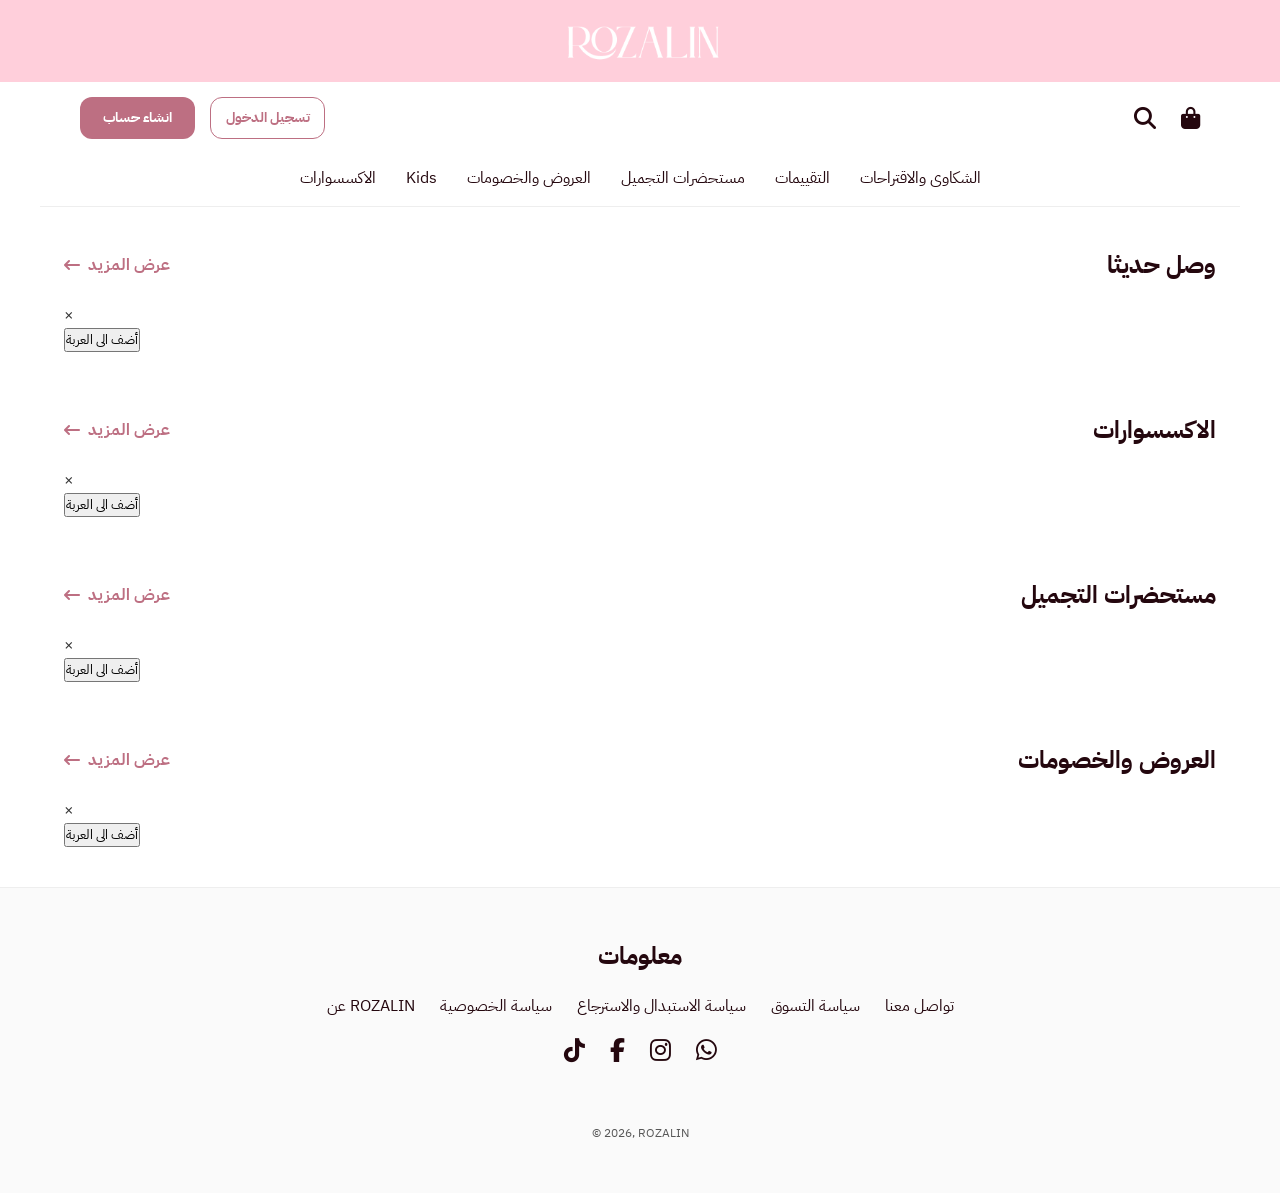
==== index.html @ 4a3b4ea7 "First commit - ROZALIN Store design" ====
<!DOCTYPE html>
<html lang="ar" lang="en">
<head>
    <meta charset="UTF-8">
    <meta name="viewport" content="width=device-width, initial-scale=1.0">
    <link rel="icon" type="image/png" href="Vector.png">
    <link rel="stylesheet" href="style.css">
     <link rel="stylesheet" href="https://cdnjs.cloudflare.com/ajax/libs/font-awesome/6.4.0/css/all.css">
    <title>ROZALIN Store</title>
</head>
<body>
    <header>
        <div class="header-container">
            <section class="nav-bar">
                <img src="WhatsApp Image 2026-08-30 at 00.44.13 1 [Vectorized].png" alt="Logo" class="logo">
            </section>
            <div class="header-buttons">
                <nav class="buttons-container">
                    <button class="create-btn">انشاء حساب</button>
                    <button class="sign-in-btn">تسجيل الدخول</button>
                </nav>
                <nav class="logo-container">
                    <i class="fa-solid fa-magnifying-glass"></i>
                    <i class="fa-solid fa-bag-shopping"></i>
                </nav>
            </div>
            <nav class="header-nav">
                    <a href="#">الاكسسوارات</a>
                    <a href="#">Kids</a>
                    <a href="#">العروض والخصومات</a>
                    <a href="#">مستحضرات التجميل</a>
                    <a href="#">التقييمات</a>
                    <a href="#">الشكاوى والاقتراحات</a>
                </nav>
        </div>
    </header>

    <main>
        <div class="details">
            <section class="recent">
                <section class="txt">
                    <nav class="more">
                         <i class="fa-solid fa-arrow-left-long"></i>
                         <a class="more" href="#">عرض المزيد</a>
                    </nav>
                    <h3>وصل حديثا</h3>
                </section>
                <section class="recent-items">
                    <div class="items-list" id="product-list">
                    </div>
                    <div id="productModal" class="modal">
                        <div class="modal-content">
                            <span class="close" onclick="closeModal()">&times;</span>
                            <img id="modal-img" src="">
                            <a href="#" id="modal-name"></a>
                            <p id="modal-price"></p>
                            <button class="btn-order" onclick="orderProduct()">أضف الى العربة</button>
                        </div>
                    </div>
                </section>
            </section>
            <section class="accesories">
                <section class="txt">
                    <nav class="more">
                         <i class="fa-solid fa-arrow-left-long"></i>
                         <a class="more" href="#">عرض المزيد</a>
                    </nav>
                    <h3>الاكسسوارات</h3>
                </section>
                <section class="recent-items">
                    <div class="items-list" id="product-list">
                    </div>
                    <div id="productModal" class="modal">
                        <div class="modal-content">
                            <span class="close" onclick="closeModal()">&times;</span>
                            <img id="modal-img" src="">
                            <a href="#" id="modal-name"></a>
                            <p id="modal-price"></p>
                            <button class="btn-order" onclick="orderProduct()">أضف الى العربة</button>
                        </div>
                    </div>
                </section>
            </section>
            <section class="beauty">
                <section class="txt">
                    <nav class="more">
                         <i class="fa-solid fa-arrow-left-long"></i>
                         <a class="more" href="#">عرض المزيد</a>
                    </nav>
                    <h3>مستحضرات التجميل</h3>
                </section>
                <section class="recent-items">
                    <div class="items-list" id="product-list">
                    </div>
                    <div id="productModal" class="modal">
                        <div class="modal-content">
                            <span class="close" onclick="closeModal()">&times;</span>
                            <img id="modal-img" src="">
                            <a href="#" id="modal-name"></a>
                            <p id="modal-price"></p>
                            <button class="btn-order" onclick="orderProduct()">أضف الى العربة</button>
                        </div>
                    </div>
                </section>
            </section>
            <section class="offers">
                <section class="txt">
                    <nav class="more">
                         <i class="fa-solid fa-arrow-left-long"></i>
                         <a class="more" href="#">عرض المزيد</a>
                    </nav>
                    <h3>العروض والخصومات</h3>
                </section>
                <section class="recent-items">
                    <div class="items-list" id="product-list">
                    </div>
                    <div id="productModal" class="modal">
                        <div class="modal-content">
                            <span class="close" onclick="closeModal()">&times;</span>
                            <img id="modal-img" src="">
                            <a href="#" id="modal-name"></a>
                            <p id="modal-price"></p>
                            <button class="btn-order" onclick="orderProduct()">أضف الى العربة</button>
                        </div>
                    </div>
                </section>
            </section>
        </div>
    </main>

    <footer>
        <div class="info">
            <section class="soc-privacy">
                <div class="container-footer">
                    <nav class="info-priv">
                        <h3 class="inform">معلومات</h3>
                        <nav class="nav-info"> 
                            <a href="#">عن ROZALIN</a>
                            <a href="#">سياسة الخصوصية</a>
                            <a href="#">سياسة الاستبدال والاسترجاع</a>
                            <a href="#">سياسة التسوق</a>
                            <a href="#">تواصل معنا</a>
                        </nav>
                    </nav>
                    <nav class="social">
                        <i class="fa-brands fa-tiktok"></i>
                        <i class="fa-brands fa-facebook-f"></i>
                        <i class="fa-brands fa-instagram"></i>
                        <i class="fa-brands fa-whatsapp"></i>
                    </nav>
                </div>
            </section>
            <nav class="copyright">
                    <small>&copy; 2026, ROZALIN</small>
                </nav>
        </div>
    </footer>
</body>
<script src="script.js"></script>
</html>
---- style.css ----
* {
    margin: 0;
    padding: 0;
    box-sizing: border-box;
    font-family: 'IBM Plex Sans Arabic', sans-serif;
}

body {
    background-color: #ffffff;
    color: #333;
    overflow-x: hidden;
}

@font-face {
    font-family: 'IBM Plex Sans Arabic';
    src: url('fonts/IBMPlexSansArabic-Regular.ttf') format('truetype');
    font-weight: 400;
    font-style: normal;
}

@font-face {
    font-family: 'IBM Plex Sans Arabic';
    src: url('fonts/IBMPlexSansArabic-Bold.ttf') format('truetype');
    font-weight: 700;
    font-style: normal;
}

a {
    color: #24070E;
    text-decoration: none;
    transition: color 0.3s ease;
}

/* --- Header Section --- */
.header-container {
    width: 100%;
    display: flex;
    flex-direction: column;
}

.nav-bar {
    display: flex;
    justify-content: center;
    background-color: #FFCFDB;
    align-items: center;
    padding: 15px 20px;
}

.logo {
    max-width: 180px;
    height: auto;
}

.header-buttons {
    display: flex;
    justify-content: space-between;
    align-items: center;
    width: 100%;
    max-width: 1200px;
    margin: 0 auto;
    padding: 15px 40px;
    gap: 15px;
    flex-wrap: wrap;
}

.logo-container {
    display: flex;
    gap: 25px;
    align-items: center;
}

.logo-container i {
    font-size: 22px;
    color: #24070e;
    cursor: pointer;
    transition: color 0.3s ease;
}

.logo-container i:hover {
    color: #BD6F82;
}

.buttons-container {
    display: flex;
    gap: 15px;
}

.create-btn, .sign-in-btn {
    width: 115px;
    height: 42px;
    border-radius: 12px;
    font-size: 14px;
    font-weight: 700;
    cursor: pointer;
    transition: all 0.3s ease;
}

.create-btn {
    background: #BD6F82;
    border: none;
    color: #ffffff;
}

.create-btn:hover {
    background-color: #9c5566;
}

.create-btn:active, .sign-in-btn:active {
    transform: scale(0.95);
}

.sign-in-btn {
    background: transparent;
    border: 1px solid #BD6F82;
    color: #BD6F82;
}

.sign-in-btn:hover {
    background-color: rgba(189, 111, 130, 0.1);
    border-color: #9c5566;
    color: #9c5566;
}

.header-nav {
    width: 100%;
    max-width: 1200px;
    margin: 0 auto;
    padding: 12px 20px;
    display: flex;
    align-items: center;
    justify-content: center;
    gap: 30px;
    flex-wrap: wrap;
    border-bottom: 1px solid #eee;
}

.header-nav a {
    position: relative;
    padding-bottom: 4px;
    font-size: 16px;
    font-weight: 400;
}

.header-nav a::after {
    content: '';
    position: absolute;
    width: 0;
    height: 2px;
    bottom: 0;
    left: 50%;
    transform: translateX(-50%);
    background-color: #BD6F82;
    transition: width 0.3s ease;
}

.header-nav a:hover {
    color: #BD6F82;
}

.header-nav a:hover::after {
    width: 100%;
}

/* --- Main Content Section --- */
.details {
    display: flex;
    flex-direction: column;
    width: 90%;
    max-width: 1200px;
    gap: 60px;
    padding: 40px 0;
    margin: 0 auto;
}

.recent, .accesories, .beauty, .offers {
    width: 100%;
    display: flex;
    flex-direction: column;
    gap: 20px;
}

.txt {
    display: flex;
    align-items: center;
    justify-content: space-between;
    width: 100%;
}

.txt h3 {
    font-size: 24px;
    color: #24070E;
}

.more {
    display: flex;
    align-items: center;
    gap: 8px;
    color: #BD6F82;
    font-size: 16px;
    font-weight: 700;
}

.items-list {
    display: grid;
    grid-template-columns: repeat(auto-fill, minmax(220px, 1fr));
    gap: 20px;
    width: 100%;
}

footer {
    display: flex;
    flex-direction: column;
    align-items: center;
    justify-content: center;
    text-align: center;
    padding: 50px 20px;
    width: 100%;
    background-color: #fafafa;
    border-top: 1px solid #eee;
}

.info {
    width: 90%;
    max-width: 1000px;
    display: flex;
    flex-direction: column;
    align-items: center;
    gap: 40px;
}

.container-footer, .info-priv {
    display: flex;
    flex-direction: column;
    align-items: center;
    gap: 20px;
    width: 100%;
}

.inform {
    font-weight: 700;
    font-size: 24px;
    color: #24070E;
}

.nav-info {
    display: flex;
    flex-wrap: wrap;
    justify-content: center;
    gap: 25px;
    width: 100%;
}

.nav-info a {
    font-size: 16px;
    position: relative;
}

.nav-info a:hover {
    color: #BD6F82;
}

.social {
    display: flex;
    align-items: center;
    justify-content: center;
    gap: 25px;
    font-size: 24px;
    color: #24070E;
}

.social i {
    cursor: pointer;
    transition: color 0.3s ease;
}

.social i:hover {
    color: #BD6F82;
}

.copyright {
    font-size: 14px;
    color: #575757;
    margin-top: 20px;
}


/*mobile*/

@media (max-width: 768px) {
    
    .header-buttons {
        padding: 12px 15px;
        justify-content: space-between;
    }

    .buttons-container {
        gap: 8px;
    }

    .create-btn, .sign-in-btn {
        width: 95px;
        height: 36px;
        font-size: 12px;
        padding: 5px;
    }

    .logo-container {
        gap: 15px;
    }

    .logo-container i {
        font-size: 18px;
    }

    .header-nav {
        gap: 15px;
        padding: 10px;
    }

    .header-nav a {
        font-size: 13px;
    }

    .details {
        width: 92%;
        gap: 40px;
        padding: 25px 0;
    }

    .txt h3 {
        font-size: 18px;
    }

    .more {
        font-size: 13px;
    }

    .items-list {
        grid-template-columns: repeat(2, 1fr);
        gap: 12px;
    }

    .nav-info {
        flex-direction: column;
        gap: 15px;
    }

    .nav-info a {
        font-size: 14px;
    }

    .inform {
        font-size: 20px;
    }
}
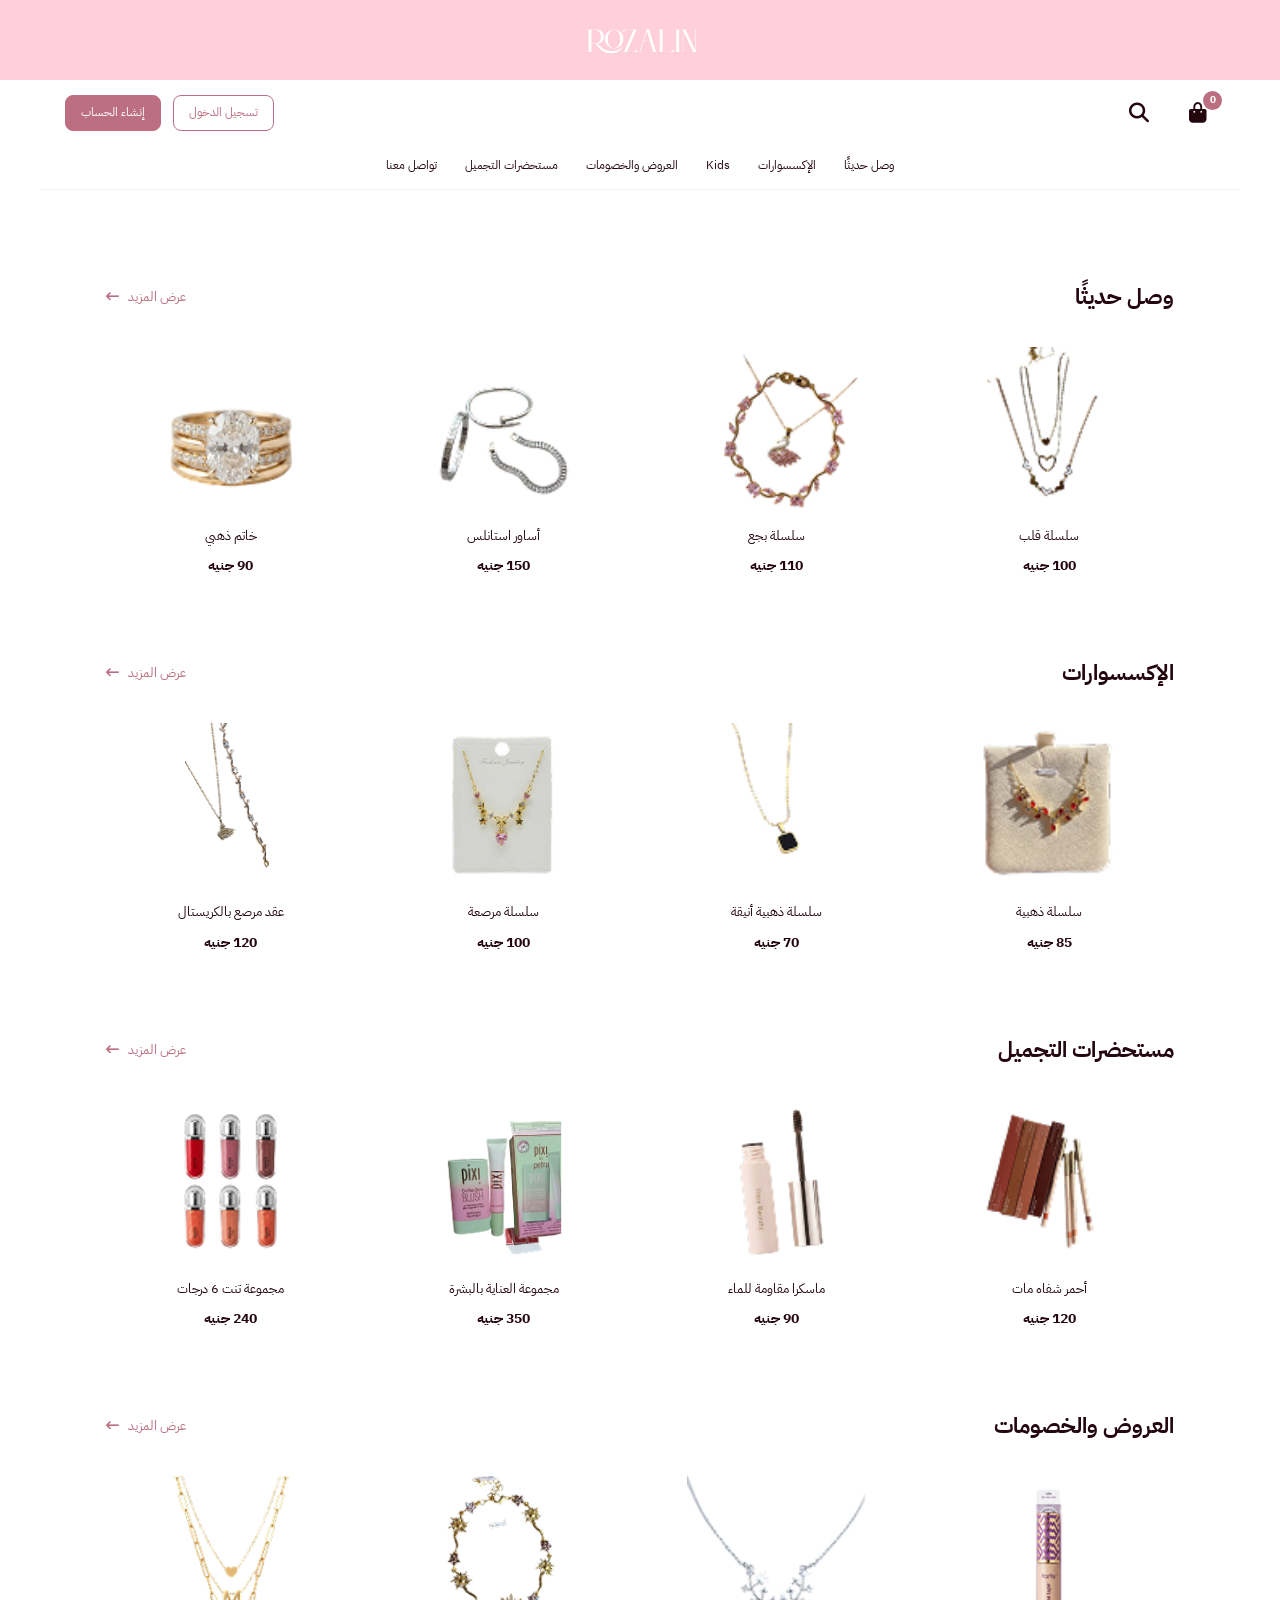
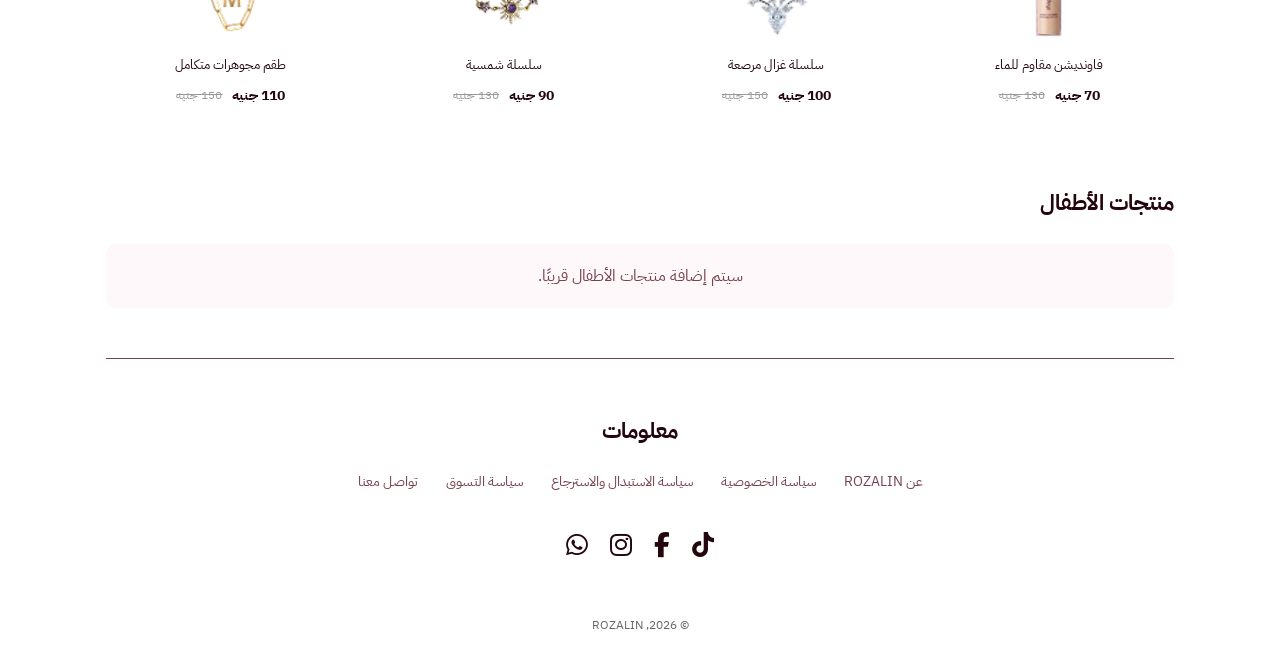
==== commit 1338e71d: "fix buttons and links issue" ====
--- a/index.html
+++ b/index.html
@@ -1,160 +1,189 @@
 <!DOCTYPE html>
-<html lang="ar" lang="en">
+<html lang="ar" dir="rtl">
 <head>
     <meta charset="UTF-8">
     <meta name="viewport" content="width=device-width, initial-scale=1.0">
+    <meta name="theme-color" content="#FFCFDB">
+    <title>ROZALIN Store</title>
     <link rel="icon" type="image/png" href="Vector.png">
     <link rel="stylesheet" href="style.css">
-     <link rel="stylesheet" href="https://cdnjs.cloudflare.com/ajax/libs/font-awesome/6.4.0/css/all.css">
-    <title>ROZALIN Store</title>
+    <link rel="stylesheet"
+          href="https://cdnjs.cloudflare.com/ajax/libs/font-awesome/6.4.0/css/all.min.css">
 </head>
 <body>
     <header>
+        <div class="top-logo">
+            <img
+                src="WhatsApp Image 2026-08-30 at 00.44.13 1 [Vectorized].png"
+                alt="ROZALIN Logo"
+                class="logo"
+            >
+        </div>
+
         <div class="header-container">
-            <section class="nav-bar">
-                <img src="WhatsApp Image 2026-08-30 at 00.44.13 1 [Vectorized].png" alt="Logo" class="logo">
-            </section>
             <div class="header-buttons">
-                <nav class="buttons-container">
-                    <button class="create-btn">انشاء حساب</button>
-                    <button class="sign-in-btn">تسجيل الدخول</button>
-                </nav>
-                <nav class="logo-container">
-                    <i class="fa-solid fa-magnifying-glass"></i>
-                    <i class="fa-solid fa-bag-shopping"></i>
+                <div class="buttons-container">
+                    <a href="login.html" class="sign-in-btn">
+                        تسجيل الدخول
+                    </a>
+                     <a href="register.html" class="create-account-btn">
+                        إنشاء الحساب
+                    </a>
+                </div>
+
+                <nav class="logo-container" aria-label="أدوات المتجر">
+                    <button
+                        class="icon-btn cart-btn"
+                        id="cartButton"
+                        type="button"
+                        aria-label="سلة التسوق"
+                    >
+                        <i class="fa-solid fa-bag-shopping"></i>
+                        <span class="cart-count" id="cartCount">0</span>
+                    </button>
+
+                    <button
+                        class="icon-btn"
+                        id="searchButton"
+                        type="button"
+                        aria-label="البحث"
+                    >
+                        <i class="fa-solid fa-magnifying-glass"></i>
+                    </button>
                 </nav>
             </div>
-            <nav class="header-nav">
-                    <a href="#">الاكسسوارات</a>
-                    <a href="#">Kids</a>
-                    <a href="#">العروض والخصومات</a>
-                    <a href="#">مستحضرات التجميل</a>
-                    <a href="#">التقييمات</a>
-                    <a href="#">الشكاوى والاقتراحات</a>
-                </nav>
+            <div class="search-panel" id="searchPanel" hidden>
+                <input
+                    type="search"
+                    id="searchInput"
+                    placeholder="ابحثي عن منتج..."
+                    aria-label="ابحثي عن منتج"
+                >
+                <button
+                    type="button"
+                    id="closeSearchBtn"
+                    aria-label="إغلاق البحث"
+                >
+                    <i class="fa-solid fa-xmark"></i>
+                </button>
+            </div>
+            <nav class="header-nav" aria-label="أقسام المتجر">
+                <a href="#recent">وصل حديثًا</a>
+                <a href="#accessories">الإكسسوارات</a>
+                <a href="#kids">Kids</a>
+                <a href="#offers">العروض والخصومات</a>
+                <a href="#beauty">مستحضرات التجميل</a>
+                <a href="#contact">تواصل معنا</a>
+            </nav>
         </div>
     </header>
-
+    <div id="toast" class="toast" role="status" aria-live="polite">
+        <i class="fa-solid fa-circle-check"></i>
+        <span id="toastMessage"></span>
+    </div>
     <main>
         <div class="details">
-            <section class="recent">
-                <section class="txt">
-                    <nav class="more">
-                         <i class="fa-solid fa-arrow-left-long"></i>
-                         <a class="more" href="#">عرض المزيد</a>
-                    </nav>
-                    <h3>وصل حديثا</h3>
-                </section>
-                <section class="recent-items">
-                    <div class="items-list" id="product-list">
-                    </div>
-                    <div id="productModal" class="modal">
-                        <div class="modal-content">
-                            <span class="close" onclick="closeModal()">&times;</span>
-                            <img id="modal-img" src="">
-                            <a href="#" id="modal-name"></a>
-                            <p id="modal-price"></p>
-                            <button class="btn-order" onclick="orderProduct()">أضف الى العربة</button>
-                        </div>
-                    </div>
-                </section>
+            <section class="product-section" id="recent">
+                <div class="txt">
+                    <h2>وصل حديثًا</h2>
+                    <a class="more" href="#recent">
+                        <span>عرض المزيد</span>
+                        <i class="fa-solid fa-arrow-left-long"></i>
+                    </a>
+                </div>
+                <div class="items-list" id="recent-list"></div>
             </section>
-            <section class="accesories">
-                <section class="txt">
-                    <nav class="more">
-                         <i class="fa-solid fa-arrow-left-long"></i>
-                         <a class="more" href="#">عرض المزيد</a>
-                    </nav>
-                    <h3>الاكسسوارات</h3>
-                </section>
-                <section class="recent-items">
-                    <div class="items-list" id="product-list">
-                    </div>
-                    <div id="productModal" class="modal">
-                        <div class="modal-content">
-                            <span class="close" onclick="closeModal()">&times;</span>
-                            <img id="modal-img" src="">
-                            <a href="#" id="modal-name"></a>
-                            <p id="modal-price"></p>
-                            <button class="btn-order" onclick="orderProduct()">أضف الى العربة</button>
-                        </div>
-                    </div>
-                </section>
+            <section class="product-section" id="accessories">
+                <div class="txt">
+                    <h2>الإكسسوارات</h2>
+                    <a class="more" href="#accessories">
+                        <span>عرض المزيد</span>
+                        <i class="fa-solid fa-arrow-left-long"></i>
+                    </a>
+                </div>
+                <div class="items-list" id="accessories-list"></div>
             </section>
-            <section class="beauty">
-                <section class="txt">
-                    <nav class="more">
-                         <i class="fa-solid fa-arrow-left-long"></i>
-                         <a class="more" href="#">عرض المزيد</a>
-                    </nav>
-                    <h3>مستحضرات التجميل</h3>
-                </section>
-                <section class="recent-items">
-                    <div class="items-list" id="product-list">
-                    </div>
-                    <div id="productModal" class="modal">
-                        <div class="modal-content">
-                            <span class="close" onclick="closeModal()">&times;</span>
-                            <img id="modal-img" src="">
-                            <a href="#" id="modal-name"></a>
-                            <p id="modal-price"></p>
-                            <button class="btn-order" onclick="orderProduct()">أضف الى العربة</button>
-                        </div>
-                    </div>
-                </section>
+            <section class="product-section" id="beauty">
+                <div class="txt">
+                    <h2>مستحضرات التجميل</h2>
+                    <a class="more" href="#beauty">
+                        <span>عرض المزيد</span>
+                        <i class="fa-solid fa-arrow-left-long"></i>
+                    </a>
+                </div>
+                <div class="items-list" id="beauty-list"></div>
             </section>
-            <section class="offers">
-                <section class="txt">
-                    <nav class="more">
-                         <i class="fa-solid fa-arrow-left-long"></i>
-                         <a class="more" href="#">عرض المزيد</a>
-                    </nav>
-                    <h3>العروض والخصومات</h3>
-                </section>
-                <section class="recent-items">
-                    <div class="items-list" id="product-list">
-                    </div>
-                    <div id="productModal" class="modal">
-                        <div class="modal-content">
-                            <span class="close" onclick="closeModal()">&times;</span>
-                            <img id="modal-img" src="">
-                            <a href="#" id="modal-name"></a>
-                            <p id="modal-price"></p>
-                            <button class="btn-order" onclick="orderProduct()">أضف الى العربة</button>
-                        </div>
-                    </div>
-                </section>
+            <section class="product-section" id="offers">
+                <div class="txt">
+                    <h2>العروض والخصومات</h2>
+                    <a class="more" href="#offers">
+                        <span>عرض المزيد</span>
+                        <i class="fa-solid fa-arrow-left-long"></i>
+                    </a>
+                </div>
+                <div class="items-list" id="offers-list"></div>
+            </section>
+            <section class="product-section" id="kids">
+                <div class="txt">
+                    <h2>منتجات الأطفال</h2>
+                </div>
+                <p class="empty-section">
+                    سيتم إضافة منتجات الأطفال قريبًا.
+                </p>
             </section>
         </div>
     </main>
-
-    <footer>
-        <div class="info">
-            <section class="soc-privacy">
-                <div class="container-footer">
-                    <nav class="info-priv">
-                        <h3 class="inform">معلومات</h3>
-                        <nav class="nav-info"> 
-                            <a href="#">عن ROZALIN</a>
-                            <a href="#">سياسة الخصوصية</a>
-                            <a href="#">سياسة الاستبدال والاسترجاع</a>
-                            <a href="#">سياسة التسوق</a>
-                            <a href="#">تواصل معنا</a>
-                        </nav>
-                    </nav>
-                    <nav class="social">
-                        <i class="fa-brands fa-tiktok"></i>
-                        <i class="fa-brands fa-facebook-f"></i>
-                        <i class="fa-brands fa-instagram"></i>
-                        <i class="fa-brands fa-whatsapp"></i>
-                    </nav>
-                </div>
-            </section>
-            <nav class="copyright">
-                    <small>&copy; 2026, ROZALIN</small>
+    <div id="productModal" class="modal" aria-hidden="true">
+        <div class="modal-content"
+             role="dialog"
+             aria-modal="true"
+             aria-labelledby="modal-name">
+            <button class="close" id="closeModalBtn"
+                    type="button" aria-label="إغلاق">×</button>
+            <img id="modal-img" src="" alt="صورة المنتج">
+            <h2 id="modal-name"></h2>
+            <div class="modal-prices" id="modal-price"></div>
+            <button class="btn-order" id="orderBtn" type="button">
+                <i class="fa-solid fa-bag-shopping"></i>
+                أضف إلى العربة
+            </button>
+        </div>
+    </div>
+    <div id="cartModal" class="modal" aria-hidden="true">
+        <div class="modal-content cart-modal-content"
+             role="dialog"
+             aria-modal="true"
+             aria-labelledby="cartTitle">
+            <button class="close" id="closeCartBtn"
+                    type="button" aria-label="إغلاق">×</button>
+            <h2 id="cartTitle">عربة التسوق</h2>
+            <div id="cartItems" class="cart-items"></div>
+            <p class="cart-total" id="cartTotal">الإجمالي: 0 جنيه</p>
+        </div>
+    </div>
+    <footer id="contact">
+        <div class="footer-content">
+            <div class="info-priv">
+                <h2>معلومات</h2>
+                <nav class="nav-info" aria-label="معلومات المتجر">
+                    <a href="#about">عن ROZALIN</a>
+                    <a href="#privacy">سياسة الخصوصية</a>
+                    <a href="#returns">سياسة الاستبدال والاسترجاع</a>
+                    <a href="#shopping">سياسة التسوق</a>
+                    <a href="mailto:rozalin@example.com">تواصل معنا</a>
                 </nav>
+            </div>
+            <nav class="social" aria-label="حسابات التواصل الاجتماعي">
+                <a href="#" aria-label="TikTok"><i class="fa-brands fa-tiktok"></i></a>
+                <a href="#" aria-label="Facebook"><i class="fa-brands fa-facebook-f"></i></a>
+                <a href="#" aria-label="Instagram"><i class="fa-brands fa-instagram"></i></a>
+                <a href="#" aria-label="WhatsApp"><i class="fa-brands fa-whatsapp"></i></a>
+            </nav>
+            <div class="copyright">
+                <small>© 2026, ROZALIN</small>
+            </div>
         </div>
     </footer>
+    <script src="script.js"></script>
 </body>
-<script src="script.js"></script>
 </html>
--- a/style.css
+++ b/style.css
@@ -1,355 +1,833 @@
+
+@font-face {
+    font-family: "IBM Plex Sans Arabic";
+    src: url("fonts/IBMPlexSansArabic-Regular.ttf") format("truetype");
+    font-weight: 400;
+    font-style: normal;
+    font-display: swap;
+}
+
+@font-face {
+    font-family: "IBM Plex Sans Arabic";
+    src: url("fonts/IBMPlexSansArabic-Bold.ttf") format("truetype");
+    font-weight: 700;
+    font-style: normal;
+    font-display: swap;
+}
+
+:root {
+    --pink: #FFCFDB;
+    --accent: #BD6F82;
+    --accent-dark: #9c5566;
+    --text: #24070E;
+    --muted: #75424D;
+    --white: #fff;
+    --border: #f0dfe4;
+    --success: #217a45;
+}
+
 * {
     margin: 0;
     padding: 0;
     box-sizing: border-box;
-    font-family: 'IBM Plex Sans Arabic', sans-serif;
+}
+
+html {
+    scroll-behavior: smooth;
+    scroll-padding-top: 25px;
 }
 
 body {
-    background-color: #ffffff;
-    color: #333;
+    font-family: "IBM Plex Sans Arabic", sans-serif;
+    background: var(--white);
+    color: var(--text);
     overflow-x: hidden;
 }
 
-@font-face {
-    font-family: 'IBM Plex Sans Arabic';
-    src: url('fonts/IBMPlexSansArabic-Regular.ttf') format('truetype');
-    font-weight: 400;
-    font-style: normal;
-}
-
-@font-face {
-    font-family: 'IBM Plex Sans Arabic';
-    src: url('fonts/IBMPlexSansArabic-Bold.ttf') format('truetype');
+body.modal-open {
+    overflow: hidden;
+}
+
+button,
+input {
+    font: inherit;
+}
+
+button {
+    cursor: pointer;
+}
+
+a {
+    color: inherit;
+    text-decoration: none;
+}
+
+button:focus-visible,
+a:focus-visible,
+input:focus-visible,
+.product-card:focus-visible {
+    outline: 2px solid var(--accent);
+    outline-offset: 4px;
+}
+
+.top-logo {
+    min-height: 80px;
+    padding: 12px 20px;
+    display: flex;
+    justify-content: center;
+    align-items: center;
+    background: var(--pink);
+}
+
+.logo {
+    display: block;
+    width: 130px;
+    max-width: 100%;
+    height: auto;
+    object-fit: contain;
+}
+
+.header-container {
+    width: 100%;
+    display: flex;
+    flex-direction: column;
+}
+
+.header-buttons {
+    width: 100%;
+    max-width: 1200px;
+    min-height: 65px;
+    margin: 0 auto;
+    padding: 10px 25px;
+    display: flex;
+    flex-direction: row-reverse;
+    justify-content: space-between;
+    align-items: center;
+    gap: 20px;
+}
+
+.buttons-container {
+    display: flex;
+    align-items: center;
+    gap: 12px;
+}
+
+.create-account-btn,
+.sign-in-btn {
+    min-height: 36px;
+    padding: 7px 15px;
+    border-radius: 8px;
+    font-size: 12px;
+    transition: 0.25s ease;
+}
+
+.create-account-btn {
+    background: var(--accent);
+    color: var(--white);
+    border: 1px solid var(--accent);
+}
+
+.create-account-btn:hover {
+    background: var(--accent-dark);
+}
+
+.sign-in-btn {
+    background: var(--white);
+    color: var(--accent);
+    border: 1px solid var(--accent);
+}
+
+.sign-in-btn:hover {
+    background: #fff0f4;
+}
+
+.logo-container {
+    display: flex;
+    align-items: center;
+    gap: 25px;
+}
+
+.icon-btn {
+    position: relative;
+    width: 34px;
+    height: 36px;
+    display: grid;
+    place-items: center;
+    background: transparent;
+    border: none;
+    color: var(--text);
+    font-size: 20px;
+    transition: color 0.2s ease;
+}
+
+.icon-btn:hover {
+    color: var(--accent);
+}
+
+.cart-count {
+    position: absolute;
+    top: -4px;
+    right: -7px;
+    min-width: 19px;
+    height: 19px;
+    padding: 0 4px;
+    display: flex;
+    align-items: center;
+    justify-content: center;
+    background: var(--accent);
+    color: var(--white);
+    border-radius: 50%;
+    font-size: 10px;
     font-weight: 700;
-    font-style: normal;
-}
-
-a {
-    color: #24070E;
-    text-decoration: none;
-    transition: color 0.3s ease;
-}
-
-/* --- Header Section --- */
-.header-container {
-    width: 100%;
-    display: flex;
-    flex-direction: column;
-}
-
-.nav-bar {
+    line-height: 1;
+}
+
+.header-nav {
+    width: 100%;
+    max-width: 1200px;
+    min-height: 45px;
+    margin: 0 auto;
+    padding: 10px 20px 15px;
     display: flex;
     justify-content: center;
-    background-color: #FFCFDB;
-    align-items: center;
-    padding: 15px 20px;
-}
-
-.logo {
-    max-width: 180px;
-    height: auto;
-}
-
-.header-buttons {
-    display: flex;
-    justify-content: space-between;
-    align-items: center;
-    width: 100%;
+    align-items: center;
+    flex-wrap: wrap;
+    gap: 16px 28px;
+    border-bottom: 1px solid #f5f0f1;
+}
+
+.header-nav a {
+    position: relative;
+    font-size: 12px;
+    white-space: nowrap;
+    transition: color 0.2s ease;
+}
+
+.header-nav a:hover {
+    color: var(--accent);
+}
+
+.header-nav a::after {
+    content: "";
+    position: absolute;
+    right: 0;
+    bottom: -5px;
+    width: 0;
+    height: 2px;
+    background: var(--accent);
+    transition: width 0.25s ease;
+}
+
+.header-nav a:hover::after {
+    width: 100%;
+}
+
+/* Search */
+
+.search-panel {
+    width: min(600px, 92%);
+    margin: 0 auto 12px;
+    display: flex;
+    gap: 10px;
+}
+
+.search-panel[hidden] {
+    display: none;
+}
+
+.search-panel input {
+    width: 100%;
+    min-width: 0;
+    padding: 10px 14px;
+    border: 1px solid var(--border);
+    border-radius: 8px;
+    outline-color: var(--accent);
+}
+
+.search-panel button {
+    width: 42px;
+    flex-shrink: 0;
+    border: none;
+    border-radius: 8px;
+    background: var(--pink);
+    color: var(--text);
+    font-size: 18px;
+}
+
+/* Main sections */
+
+.details {
+    width: 83.5%;
     max-width: 1200px;
     margin: 0 auto;
-    padding: 15px 40px;
+    padding: 90px 0 50px;
+    display: flex;
+    flex-direction: column;
+    gap: 65px;
+}
+
+.product-section {
+    width: 100%;
+    display: flex;
+    flex-direction: column;
+    gap: 25px;
+    scroll-margin-top: 20px;
+}
+
+.txt {
+    width: 100%;
+    display: flex;
+    justify-content: space-between;
+    align-items: center;
     gap: 15px;
+}
+
+.txt h2 {
+    color: var(--text);
+    font-size: 22px;
+    font-weight: 700;
+}
+
+.more {
+    display: inline-flex;
+    align-items: center;
+    gap: 9px;
+    flex-shrink: 0;
+    color: var(--accent);
+    font-size: 13px;
+    transition: color 0.2s ease;
+}
+
+.more:hover {
+    color: var(--accent-dark);
+}
+
+.items-list {
+    width: 100%;
+    display: grid;
+    grid-template-columns: repeat(4, minmax(0, 1fr));
+    align-items: start;
+    gap: 30px 22px;
+}
+
+.product-card {
+    min-width: 0;
+    padding: 8px 8px 14px;
+    display: flex;
+    flex-direction: column;
+    align-items: center;
+    text-align: center;
+    background: var(--white);
+    border: 1px solid transparent;
+    border-radius: 12px;
+    cursor: pointer;
+    transition: transform 0.25s ease, box-shadow 0.25s ease;
+}
+
+.product-card:hover {
+    transform: translateY(-4px);
+    box-shadow: 0 8px 25px rgba(36, 7, 14, 0.08);
+}
+
+.product-card img {
+    display: block;
+    width: 100%;
+    height: 165px;
+    margin: 0 auto 12px;
+    object-fit: contain;
+    object-position: center;
+    background: var(--white);
+}
+
+.product-card .name {
+    width: 100%;
+    margin-bottom: 8px;
+    color: var(--text);
+    font-size: 13px;
+    line-height: 1.8;
+    font-weight: 400;
+}
+
+.product-prices,
+.modal-prices {
+    display: flex;
+    align-items: center;
+    justify-content: center;
+    gap: 10px;
     flex-wrap: wrap;
 }
 
-.logo-container {
-    display: flex;
-    gap: 25px;
-    align-items: center;
-}
-
-.logo-container i {
-    font-size: 22px;
-    color: #24070e;
-    cursor: pointer;
-    transition: color 0.3s ease;
-}
-
-.logo-container i:hover {
-    color: #BD6F82;
-}
-
-.buttons-container {
-    display: flex;
-    gap: 15px;
-}
-
-.create-btn, .sign-in-btn {
-    width: 115px;
-    height: 42px;
-    border-radius: 12px;
+.current-price {
+    color: var(--text);
     font-size: 14px;
     font-weight: 700;
-    cursor: pointer;
-    transition: all 0.3s ease;
-}
-
-.create-btn {
-    background: #BD6F82;
+}
+
+.old-price {
+    color: #999;
+    text-decoration: line-through;
+    font-size: 12px;
+}
+
+.empty-section {
+    padding: 20px;
+    color: var(--muted);
+    text-align: center;
+    background: #fff8fa;
+    border-radius: 10px;
+}
+
+/* Toast notification */
+
+.toast {
+    position: fixed;
+    top: 20px;
+    right: 20px;
+    z-index: 2000;
+    max-width: calc(100% - 40px);
+    padding: 15px 20px;
+    display: flex;
+    align-items: center;
+    gap: 10px;
+    background: var(--white);
+    color: var(--success);
+    border: 1px solid #b7e4c7;
+    border-right: 5px solid #2e9d5b;
+    border-radius: 10px;
+    box-shadow: 0 6px 25px rgba(36, 7, 14, 0.15);
+    font-size: 14px;
+    font-weight: 700;
+    opacity: 0;
+    visibility: hidden;
+    transform: translateY(-15px);
+    transition: opacity 0.3s ease,
+                transform 0.3s ease,
+                visibility 0.3s ease;
+}
+
+.toast i {
+    font-size: 20px;
+    flex-shrink: 0;
+}
+
+.toast.show {
+    opacity: 1;
+    visibility: visible;
+    transform: translateY(0);
+}
+
+/* Product and cart modals */
+
+.modal {
+    position: fixed;
+    inset: 0;
+    z-index: 1000;
+    display: none;
+    justify-content: center;
+    align-items: center;
+    padding: 20px;
+    background: rgba(36, 7, 14, 0.55);
+}
+
+.modal.show {
+    display: flex;
+}
+
+.modal-content {
+    position: relative;
+    width: 100%;
+    max-width: 400px;
+    max-height: 90vh;
+    overflow-y: auto;
+    padding: 30px 25px;
+    display: flex;
+    flex-direction: column;
+    align-items: center;
+    gap: 15px;
+    text-align: center;
+    background: var(--white);
+    border-radius: 14px;
+    box-shadow: 0 12px 35px rgba(36, 7, 14, 0.15);
+}
+
+.close {
+    position: absolute;
+    top: 8px;
+    left: 14px;
+    width: 32px;
+    height: 32px;
     border: none;
-    color: #ffffff;
-}
-
-.create-btn:hover {
-    background-color: #9c5566;
-}
-
-.create-btn:active, .sign-in-btn:active {
-    transform: scale(0.95);
-}
-
-.sign-in-btn {
     background: transparent;
-    border: 1px solid #BD6F82;
-    color: #BD6F82;
-}
-
-.sign-in-btn:hover {
-    background-color: rgba(189, 111, 130, 0.1);
-    border-color: #9c5566;
-    color: #9c5566;
-}
-
-.header-nav {
-    width: 100%;
+    color: var(--text);
+    font-size: 28px;
+}
+
+.modal-content img {
+    display: block;
+    width: 100%;
+    max-width: 220px;
+    height: 220px;
+    object-fit: contain;
+}
+
+.modal-content h2 {
+    font-size: 20px;
+}
+
+.modal-prices .current-price {
+    color: var(--accent);
+    font-size: 18px;
+}
+
+.btn-order {
+    width: 100%;
+    margin-top: 8px;
+    padding: 13px 18px;
+    background: var(--accent);
+    border: none;
+    border-radius: 8px;
+    color: var(--white);
+    font-size: 14px;
+    transition: background 0.2s ease;
+}
+
+.btn-order:hover {
+    background: var(--accent-dark);
+}
+
+/* Shopping cart contents */
+
+.cart-modal-content {
+    max-width: 480px;
+}
+
+.cart-items {
+    width: 100%;
+    display: flex;
+    flex-direction: column;
+    gap: 12px;
+}
+
+.cart-item {
+    width: 100%;
+    padding: 12px;
+    display: flex;
+    align-items: center;
+    gap: 12px;
+    border: 1px solid var(--border);
+    border-radius: 10px;
+    text-align: right;
+}
+
+.cart-item img {
+    width: 65px;
+    height: 65px;
+    flex-shrink: 0;
+}
+
+.cart-item-info {
+    flex: 1;
+    min-width: 0;
+    display: flex;
+    flex-direction: column;
+    align-items: flex-start;
+    gap: 5px;
+}
+
+.cart-item-info strong {
+    font-size: 13px;
+}
+
+.cart-item-info span {
+    font-size: 12px;
+    color: var(--muted);
+}
+
+.cart-item-actions {
+    display: flex;
+    align-items: center;
+    gap: 6px;
+}
+
+.cart-item-actions button {
+    width: 28px;
+    height: 28px;
+    border: none;
+    border-radius: 6px;
+    background: var(--pink);
+    color: var(--text);
+}
+
+.cart-item-actions .remove-item {
+    background: #fff0f0;
+    color: #b42318;
+}
+
+.cart-total {
+    width: 100%;
+    padding-top: 12px;
+    border-top: 1px solid var(--border);
+    font-size: 16px;
+    font-weight: 700;
+    text-align: right;
+}
+
+.empty-cart {
+    padding: 20px 0;
+    color: var(--muted);
+}
+
+/* Footer */
+
+footer {
+    width: 83.5%;
     max-width: 1200px;
     margin: 0 auto;
-    padding: 12px 20px;
-    display: flex;
-    align-items: center;
+    padding: 55px 0 30px;
+    border-top: 1px solid #6A454C;
+}
+
+.footer-content {
+    display: flex;
+    flex-direction: column;
+    align-items: center;
+    gap: 35px;
+}
+
+.info-priv {
+    width: 100%;
+    display: flex;
+    flex-direction: column;
+    align-items: center;
+    gap: 24px;
+}
+
+.info-priv h2 {
+    font-size: 22px;
+    font-weight: 700;
+}
+
+.nav-info {
+    width: 100%;
+    display: flex;
     justify-content: center;
-    gap: 30px;
+    align-items: center;
     flex-wrap: wrap;
-    border-bottom: 1px solid #eee;
-}
-
-.header-nav a {
-    position: relative;
-    padding-bottom: 4px;
-    font-size: 16px;
-    font-weight: 400;
-}
-
-.header-nav a::after {
-    content: '';
-    position: absolute;
-    width: 0;
-    height: 2px;
-    bottom: 0;
-    left: 50%;
-    transform: translateX(-50%);
-    background-color: #BD6F82;
-    transition: width 0.3s ease;
-}
-
-.header-nav a:hover {
-    color: #BD6F82;
-}
-
-.header-nav a:hover::after {
-    width: 100%;
-}
-
-/* --- Main Content Section --- */
-.details {
-    display: flex;
-    flex-direction: column;
-    width: 90%;
-    max-width: 1200px;
-    gap: 60px;
-    padding: 40px 0;
-    margin: 0 auto;
-}
-
-.recent, .accesories, .beauty, .offers {
-    width: 100%;
-    display: flex;
-    flex-direction: column;
-    gap: 20px;
-}
-
-.txt {
-    display: flex;
-    align-items: center;
-    justify-content: space-between;
-    width: 100%;
-}
-
-.txt h3 {
-    font-size: 24px;
-    color: #24070E;
-}
-
-.more {
-    display: flex;
-    align-items: center;
-    gap: 8px;
-    color: #BD6F82;
-    font-size: 16px;
-    font-weight: 700;
-}
-
-.items-list {
-    display: grid;
-    grid-template-columns: repeat(auto-fill, minmax(220px, 1fr));
-    gap: 20px;
-    width: 100%;
-}
-
-footer {
-    display: flex;
-    flex-direction: column;
-    align-items: center;
+    gap: 18px 28px;
+}
+
+.nav-info a {
+    color: var(--muted);
+    font-size: 14px;
+    transition: color 0.2s ease;
+}
+
+.nav-info a:hover {
+    color: var(--accent);
+}
+
+.social {
+    display: flex;
     justify-content: center;
+    align-items: center;
+    gap: 22px;
+}
+
+.social a {
+    color: var(--text);
+    font-size: 25px;
+    transition: color 0.2s ease;
+}
+
+.social a:hover {
+    color: var(--accent);
+}
+
+.copyright {
+    margin-top: 15px;
     text-align: center;
-    padding: 50px 20px;
-    width: 100%;
-    background-color: #fafafa;
-    border-top: 1px solid #eee;
-}
-
-.info {
-    width: 90%;
-    max-width: 1000px;
-    display: flex;
-    flex-direction: column;
-    align-items: center;
-    gap: 40px;
-}
-
-.container-footer, .info-priv {
-    display: flex;
-    flex-direction: column;
-    align-items: center;
-    gap: 20px;
-    width: 100%;
-}
-
-.inform {
-    font-weight: 700;
-    font-size: 24px;
-    color: #24070E;
-}
-
-.nav-info {
-    display: flex;
-    flex-wrap: wrap;
-    justify-content: center;
-    gap: 25px;
-    width: 100%;
-}
-
-.nav-info a {
-    font-size: 16px;
-    position: relative;
-}
-
-.nav-info a:hover {
-    color: #BD6F82;
-}
-
-.social {
-    display: flex;
-    align-items: center;
-    justify-content: center;
-    gap: 25px;
-    font-size: 24px;
-    color: #24070E;
-}
-
-.social i {
-    cursor: pointer;
-    transition: color 0.3s ease;
-}
-
-.social i:hover {
-    color: #BD6F82;
-}
-
-.copyright {
+    color: #666;
     font-size: 14px;
-    color: #575757;
-    margin-top: 20px;
-}
-
-
-/*mobile*/
-
-@media (max-width: 768px) {
-    
+}
+
+/* Tablet */
+
+@media (min-width: 600px) and (max-width: 900px) {
+    .details,
+    footer {
+        width: 90%;
+    }
+
+    .details {
+        padding-top: 70px;
+        gap: 55px;
+    }
+
+    .items-list {
+        grid-template-columns: repeat(3, minmax(0, 1fr));
+        gap: 25px 16px;
+    }
+
+    .product-card img {
+        height: 145px;
+    }
+
+    .header-nav {
+        gap: 14px 18px;
+    }
+}
+
+/* Mobile */
+
+@media (max-width: 599px) {
+    .top-logo {
+        min-height: 65px;
+    }
+
+    .logo {
+        width: 115px;
+    }
+
     .header-buttons {
-        padding: 12px 15px;
-        justify-content: space-between;
+        min-height: 58px;
+        padding: 10px 14px;
+        gap: 10px;
     }
 
     .buttons-container {
-        gap: 8px;
-    }
-
-    .create-btn, .sign-in-btn {
-        width: 95px;
-        height: 36px;
-        font-size: 12px;
-        padding: 5px;
+        gap: 7px;
+        display: flex;
+    }
+
+    .create-btn,
+    .sign-in-btn {
+        min-height: 32px;
+        padding: 5px 8px;
+        font-size: 10px;
     }
 
     .logo-container {
-        gap: 15px;
-    }
-
-    .logo-container i {
+        gap: 12px;
+    }
+
+    .icon-btn {
+        width: 28px;
         font-size: 18px;
     }
 
     .header-nav {
-        gap: 15px;
-        padding: 10px;
+        justify-content: center;
+        gap: 12px 16px;
+        padding: 10px 12px;
     }
 
     .header-nav a {
-        font-size: 13px;
+        font-size: 11px;
     }
 
     .details {
         width: 92%;
-        gap: 40px;
-        padding: 25px 0;
-    }
-
-    .txt h3 {
-        font-size: 18px;
+        padding: 55px 0 35px;
+        gap: 45px;
+    }
+
+    .product-section {
+        gap: 18px;
+    }
+
+    .txt h2 {
+        font-size: 17px;
     }
 
     .more {
-        font-size: 13px;
+        gap: 5px;
+        font-size: 11px;
     }
 
     .items-list {
-        grid-template-columns: repeat(2, 1fr);
-        gap: 12px;
+        grid-template-columns: repeat(2, minmax(0, 1fr));
+        gap: 20px 10px;
+    }
+
+    .product-card {
+        padding: 5px 4px 10px;
+    }
+
+    .product-card img {
+        height: 145px;
+        margin-bottom: 8px;
+    }
+
+    .product-card .name {
+        font-size: 11px;
+    }
+
+    .current-price {
+        font-size: 12px;
+    }
+
+    .old-price {
+        font-size: 11px;
+    }
+
+    footer {
+        width: 92%;
+        padding: 40px 0 25px;
+    }
+
+    .info-priv h2 {
+        font-size: 20px;
     }
 
     .nav-info {
         flex-direction: column;
-        gap: 15px;
+        gap: 14px;
     }
 
     .nav-info a {
-        font-size: 14px;
-    }
-
-    .inform {
-        font-size: 20px;
+        font-size: 13px;
+    }
+
+    .social {
+        gap: 20px;
+    }
+
+    .social a {
+        font-size: 23px;
+    }
+
+    .toast {
+        top: 12px;
+        right: 12px;
+        max-width: calc(100% - 24px);
+        padding: 12px;
+        font-size: 12px;
+    }
+
+    .modal-content {
+        padding: 28px 18px 20px;
+    }
+
+    .cart-item {
+        gap: 8px;
+        padding: 8px;
+    }
+
+    .cart-item img {
+        width: 52px;
+        height: 52px;
+    }
+
+    .cart-item-info strong {
+        font-size: 11px;
+    }
+
+    .cart-item-actions {
+        gap: 4px;
+    }
+
+    .cart-item-actions button {
+        width: 25px;
+        height: 25px;
     }
 }
